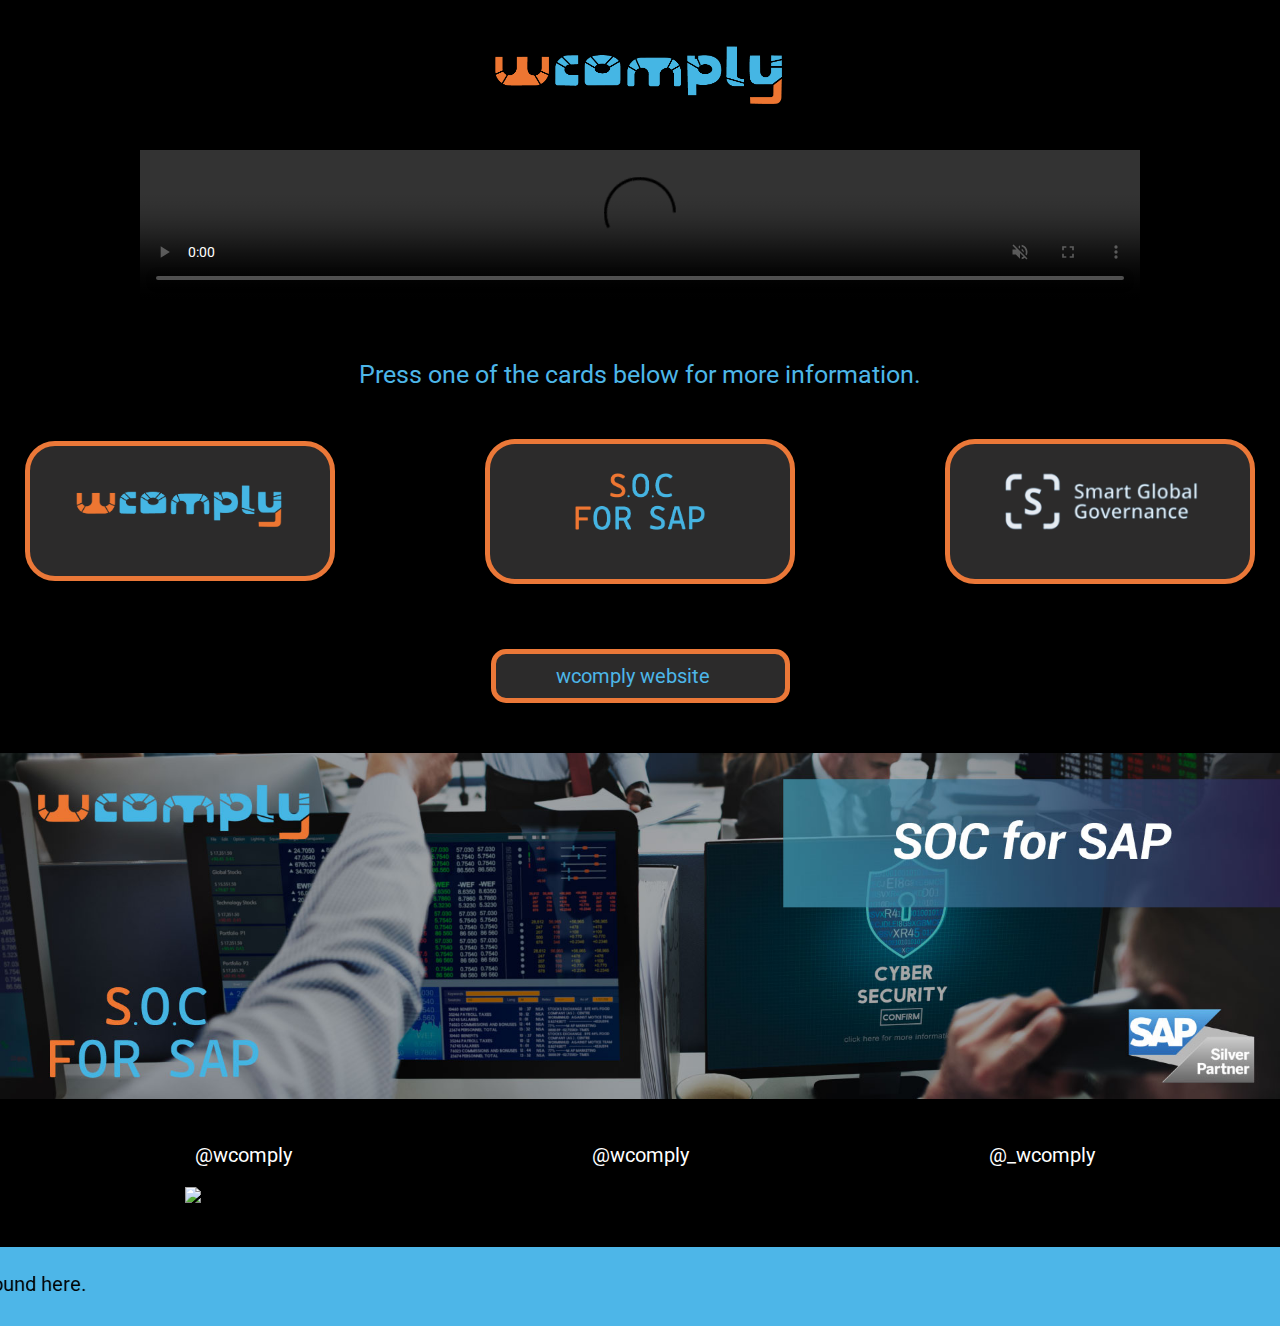
==== index.html @ 9191c25c "Add files via upload" ====
<!DOCTYPE html>
<html lang="en">

<head>
    <meta charset="UTF-8">
    <meta name="viewport" content="width=device-width, initial-scale=1.0">
    <link rel="stylesheet" href="style.css">
    <meta name="description" content="description">
    <link
        href="https://fonts.googleapis.com/css2?family=Roboto:ital,wght@0,100;0,300;0,400;0,500;0,700;0,900;1,100;1,300;1,400;1,500;1,700;1,900&display=swap"
        rel="stylesheet">
    <script src="https://kit.fontawesome.com/70430e7164.js" crossorigin="anonymous"></script>
    <title>Totem wcomply</title>
</head>

<body>
    <div id="logo"><img id="logo-wcomply" src="images/Logo-Wcomply-GT.png" alt="logo wcomply"></div>

    <div id="video">
        <video width="1000" height="auto" autoplay muted loop controls>
            <source src="video/wcomply - Applicative Cybersecurity.mp4" type="video/mp4" />
            Video presentation of wcomply
        </video>
    </div>

    <div id="information">
        <p>Press one of the cards below for more information.</p>
    </div>

    <div id="ensemble">
        <a href="page1.html" class="button">
            <div class="card">
                <img id="petit-logo" src="images/Logo-Wcomply-GT.png" alt="logo de l'entreprise wcomply">
                <i id="main" class="fa-regular fa-hand-pointer fa-2x"></i>
            </div>
        </a>

        <a href="page2.html" class="button">
            <div class="card">
                <img id="soc-for-sap" src="images/Logo-SOC-for-SAP.png" alt="Logo SOC for SAP">
                <i id="main" class="fa-regular fa-hand-pointer fa-2x" class="main"></i>
            </div>
        </a>

        <div class="card">
            <img id="Smart" src="images/Capture_d_écran_2024-02-02_112320-removebg-preview-V2.png"
                alt="logo Smart Global Governance">
            <i id="main" class="fa-regular fa-hand-pointer fa-2x"></i>
        </div>
    </div>

    <div id="element-site"><a id="site" href="https://www.wcomply.com" target="_blank">wcomply website &ensp;<i
                id="main" class="fa-regular fa-hand-pointer"></i></a></div>

    <div id="soc"><img src="images/SOC-for-SAP-Image.jpg" alt="affiche SOC for SAP"></div>

    <div id="reseaux">
        <div>
            <p class="reseaux-sociaux"><i class="fa-brands fa-linkedin fa-2x"></i> &ensp;@wcomply</p>
            <a href="fr.qr-code-generator.com/?gclid=Cj0KCQiA84CvBhCaARIsAMkAvkKLVULfkCTmPbAv_kMHEj_5Ii58D73Bj_RpgPVSOkYmbTxuQ96o7b0aAqBvEALw_wcB&campaignid=20806600009&adgroupid=&cpid=d7190422-d50c-4927-a14c-11da7155c34a&gad_source=1" border="0" style="cursor:default" rel="nofollow"></a><img class="QRcode" src="https://chart.googleapis.com/chart?cht=qr&chl=https%3A%2F%2Fwww.linkedin.com%2Fcompany%2Fwcomply%2F&chs=180x180&choe=UTF-8&chld=L|2">
        </div>
        <div>
            <p class="reseaux-sociaux"><i class="fa-brands fa-youtube fa-2x"></i> &ensp;@wcomply</p>
        </div>
        <div>
            <p class="reseaux-sociaux"><i class="fa-brands fa-square-x-twitter fa-2x"></i> &ensp;@_wcomply</p>
        </div>
    </div>

    <div class="element">
        <marquee behavior="scroll " direction="right" scrollamount="10">All the information you need about wcomply can
            be found here. &emsp; &emsp; &emsp; &emsp; &emsp; &emsp; &emsp; &emsp; &emsp; &emsp; &emsp; &emsp; &emsp;
            &emsp; &emsp; &emsp; &emsp; &emsp; &emsp; &emsp; &emsp; &emsp; &emsp; &emsp; &emsp; All the information you
            need about wcomply can be found here.</marquee>
    </div>
</body>

</html>
---- style.css ----
* {
    padding: 0px;
    margin: 0px;
    font-family: Roboto, sans-serif;
    background-color: black;
}

#logo {
    display: flex;
    justify-content: center;
    margin-top: 40px;
    margin-bottom: 40px;
}

#logo-wcomply {
    width: 300px;
    height: auto;
}

#video {
    display: flex;
    justify-content: center;
    background-color: black;
}

#information {
    font-family: Roboto, sans-serif;
    display: flex;
    justify-content: center;
    margin-top: 25px;
    color: #4db6e8;
    font-size: 25px;
    margin-top: 60px;
    margin-bottom: 50px;
}

.button {
    text-decoration: none;
}

#ensemble {
    display: flex;
    justify-content: center;
    align-items: center;
    justify-content: space-between;
    width: 100%;
    height: auto;
    margin: 40px;
    margin-left: auto;
    margin-right: auto;
}

#petit-logo {
    height: 50px;
    width: auto;
    margin-top: 10px;
    margin-bottom: 20px;
    background-color: #2c2b2b;
}

#soc-for-sap {
    height: 65px;
    width: auto;
    margin-bottom: 20px;
    background-color: #2c2b2b;
}

#Smart {
    height: 65px;
    width: auto;
    margin-bottom: 20px;
    background-color: #2c2b2b;
}

.card {
    width: 250px;
    height: auto;
    display: flex;
    flex-direction: column;
    align-items: center;
    background-color: #2c2b2b;
    padding: 25px;
    border: 5px solid #eb7838;
    border-radius: 30px;
    color: #4db6e8;
    margin-bottom: 25px;
    margin-left: 25px;
    margin-right: 25px;
}

.titre {
    margin-bottom: 20px;
    background-color: #2c2b2b;
}

#element-site {
    display: flex;
    justify-content: center;
}

#site {
    text-decoration: none;
    font-size: 20px;
    border: 5px solid #eb7838;
    border-radius: 15px;
    padding: 10px;
    padding-left: 60px;
    padding-right: 60px;
    color: #4db6e8;
    background-color: #2c2b2b;
}

#soc img {
    margin-top: 50px;
    width: 100%;
    height: auto;
}

#reseaux {
    display: flex;
    align-items: baseline;
    justify-content: space-around;
    margin: 40px;
}

.reseaux-sociaux {
    display: flex;
    align-items: center;
    font-size: 20px;
    color: #ffff;
}

.QRcode {
    width: 150px;
    margin-top: 20px;
}

i {
    color: #4db6e8;
}

.element {
    padding-top: 25px;
    padding-bottom: 25px;
    font-size: 20px;
    background-color: #4db6e8;
}

.element marquee {
    background-color: #4db6e8;
    color: black;
}   

#main {
    background-color: #2c2b2b;
}
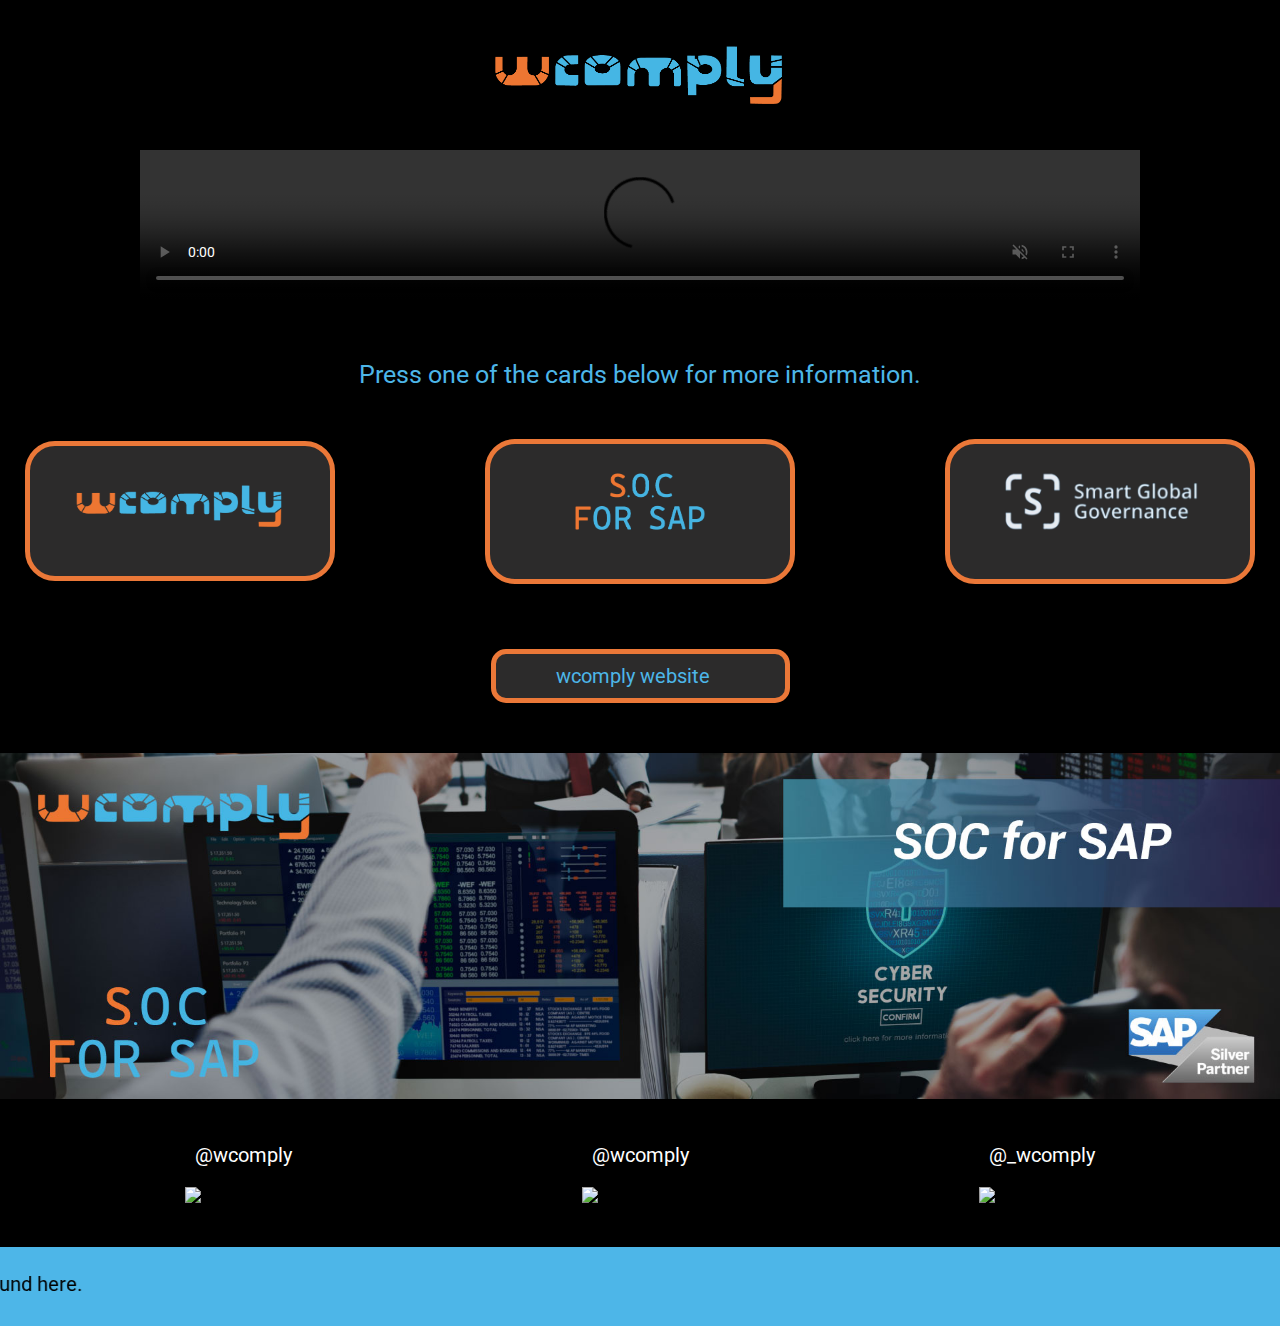
==== commit beb596e6: "Add files via upload" ====
--- a/index.html
+++ b/index.html
@@ -61,9 +61,11 @@
         </div>
         <div>
             <p class="reseaux-sociaux"><i class="fa-brands fa-youtube fa-2x"></i> &ensp;@wcomply</p>
+            <a href="fr.qr-code-generator.com/?gclid=Cj0KCQiA84CvBhCaARIsAMkAvkKLVULfkCTmPbAv_kMHEj_5Ii58D73Bj_RpgPVSOkYmbTxuQ96o7b0aAqBvEALw_wcB&campaignid=20806600009&adgroupid=&cpid=d7190422-d50c-4927-a14c-11da7155c34a&gad_source=1" border="0" style="cursor:default" rel="nofollow"><img class="QRcode" src="https://chart.googleapis.com/chart?cht=qr&chl=https%3A%2F%2Fwww.youtube.com%2F%40wcomply&chs=180x180&choe=UTF-8&chld=L|2"></a>
         </div>
         <div>
             <p class="reseaux-sociaux"><i class="fa-brands fa-square-x-twitter fa-2x"></i> &ensp;@_wcomply</p>
+            <img class="QRcode" src="https://chart.googleapis.com/chart?cht=qr&chl=https%3A%2F%2Ftwitter.com%2F_wcomply&chs=180x180&choe=UTF-8&chld=L|2" alt="qr code"><a href="fr.qr-code-generator.com/?gclid=Cj0KCQiA84CvBhCaARIsAMkAvkKLVULfkCTmPbAv_kMHEj_5Ii58D73Bj_RpgPVSOkYmbTxuQ96o7b0aAqBvEALw_wcB&campaignid=20806600009&adgroupid=&cpid=d7190422-d50c-4927-a14c-11da7155c34a&gad_source=1" border="0" style="cursor:default" rel="nofollow"></a>
         </div>
     </div>
 
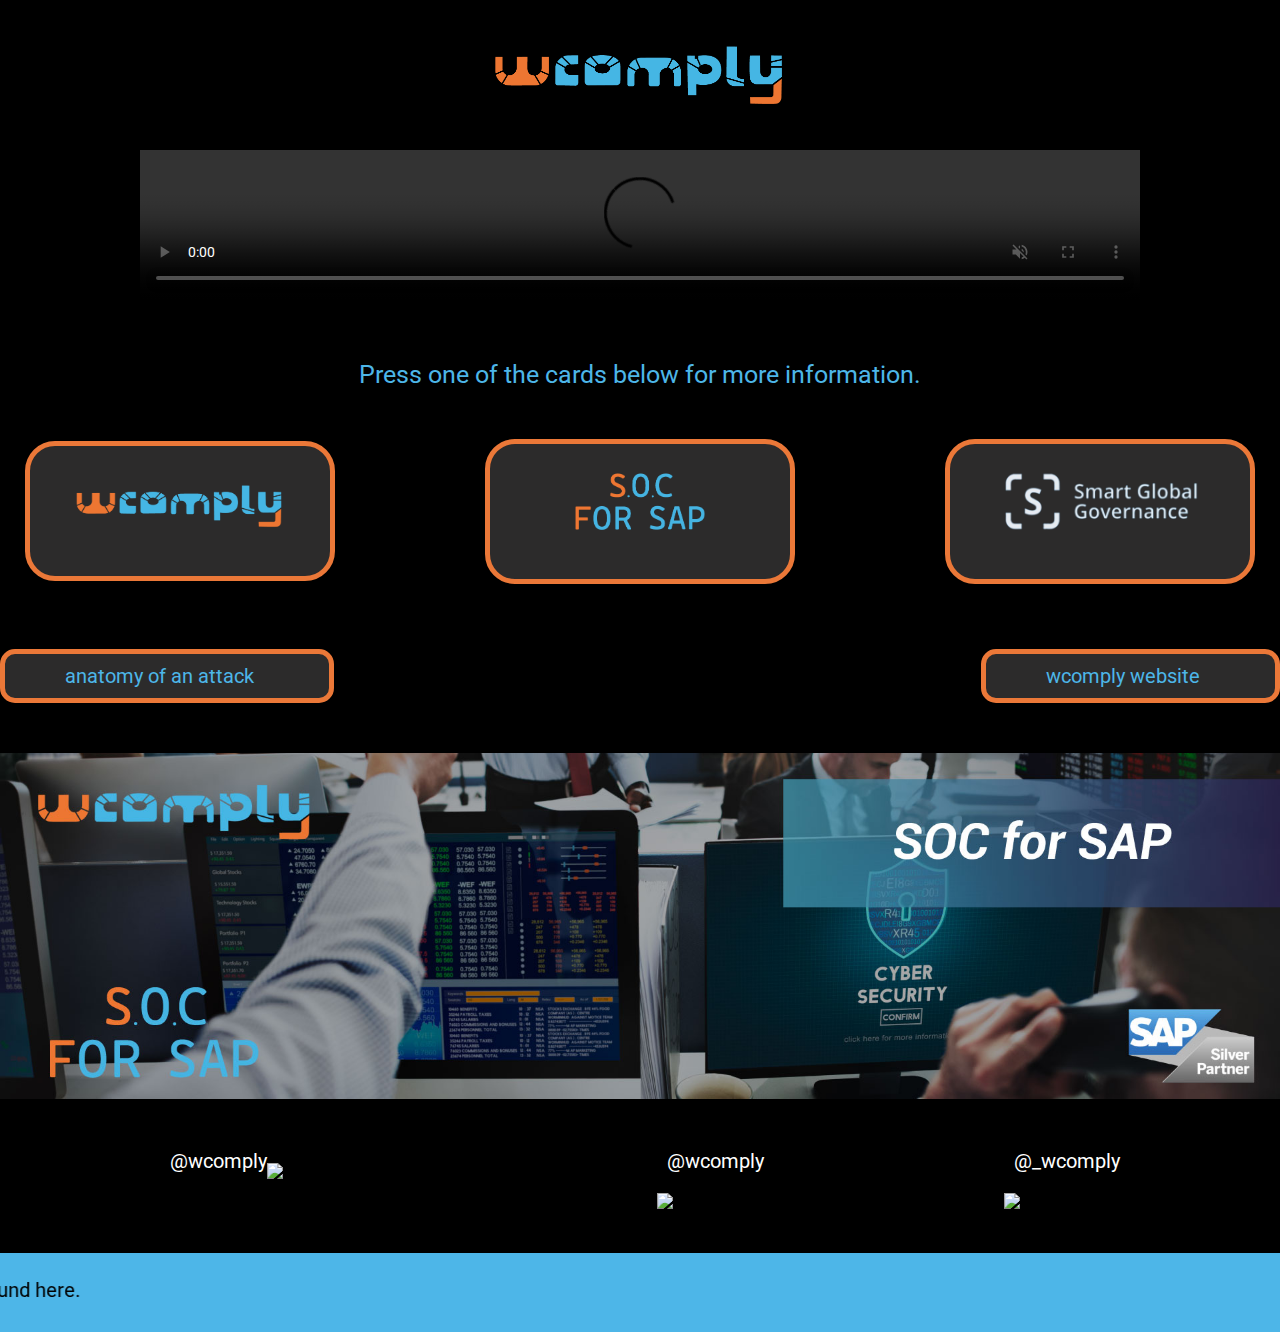
==== commit e00e02c9: "Add files via upload" ====
--- a/index.html
+++ b/index.html
@@ -49,13 +49,17 @@
         </div>
     </div>
 
-    <div id="element-site"><a id="site" href="https://www.wcomply.com" target="_blank">wcomply website &ensp;<i
-                id="main" class="fa-regular fa-hand-pointer"></i></a></div>
+    <div id="element-site">
+        <a id="anatomie" href="page4.html" target="_blank">anatomy of an attack &ensp;<i
+            id="main" class="fa-regular fa-hand-pointer"></i></a>
+        <a id="site" href="https://www.wcomply.com" target="_blank">wcomply website &ensp;<i
+                id="main" class="fa-regular fa-hand-pointer"></i></a>
+    </div>
 
     <div id="soc"><img src="images/SOC-for-SAP-Image.jpg" alt="affiche SOC for SAP"></div>
 
     <div id="reseaux">
-        <div>
+        <div class="reseaux-qrcode">
             <p class="reseaux-sociaux"><i class="fa-brands fa-linkedin fa-2x"></i> &ensp;@wcomply</p>
             <a href="fr.qr-code-generator.com/?gclid=Cj0KCQiA84CvBhCaARIsAMkAvkKLVULfkCTmPbAv_kMHEj_5Ii58D73Bj_RpgPVSOkYmbTxuQ96o7b0aAqBvEALw_wcB&campaignid=20806600009&adgroupid=&cpid=d7190422-d50c-4927-a14c-11da7155c34a&gad_source=1" border="0" style="cursor:default" rel="nofollow"></a><img class="QRcode" src="https://chart.googleapis.com/chart?cht=qr&chl=https%3A%2F%2Fwww.linkedin.com%2Fcompany%2Fwcomply%2F&chs=180x180&choe=UTF-8&chld=L|2">
         </div>
--- a/style.css
+++ b/style.css
@@ -96,9 +96,23 @@
 #element-site {
     display: flex;
     justify-content: center;
+    align-items: center;
+    justify-content: space-between;
 }
 
 #site {
+    text-decoration: none;
+    font-size: 20px;
+    border: 5px solid #eb7838;
+    border-radius: 15px;
+    padding: 10px;
+    padding-left: 60px;
+    padding-right: 60px;
+    color: #4db6e8;
+    background-color: #2c2b2b;
+}
+
+#anatomie {
     text-decoration: none;
     font-size: 20px;
     border: 5px solid #eb7838;
@@ -130,6 +144,12 @@
     color: #ffff;
 }
 
+.reseaux-qrcode {
+    display: flex;
+    align-items: center;
+    justify-content: center;
+}
+
 .QRcode {
     width: 150px;
     margin-top: 20px;
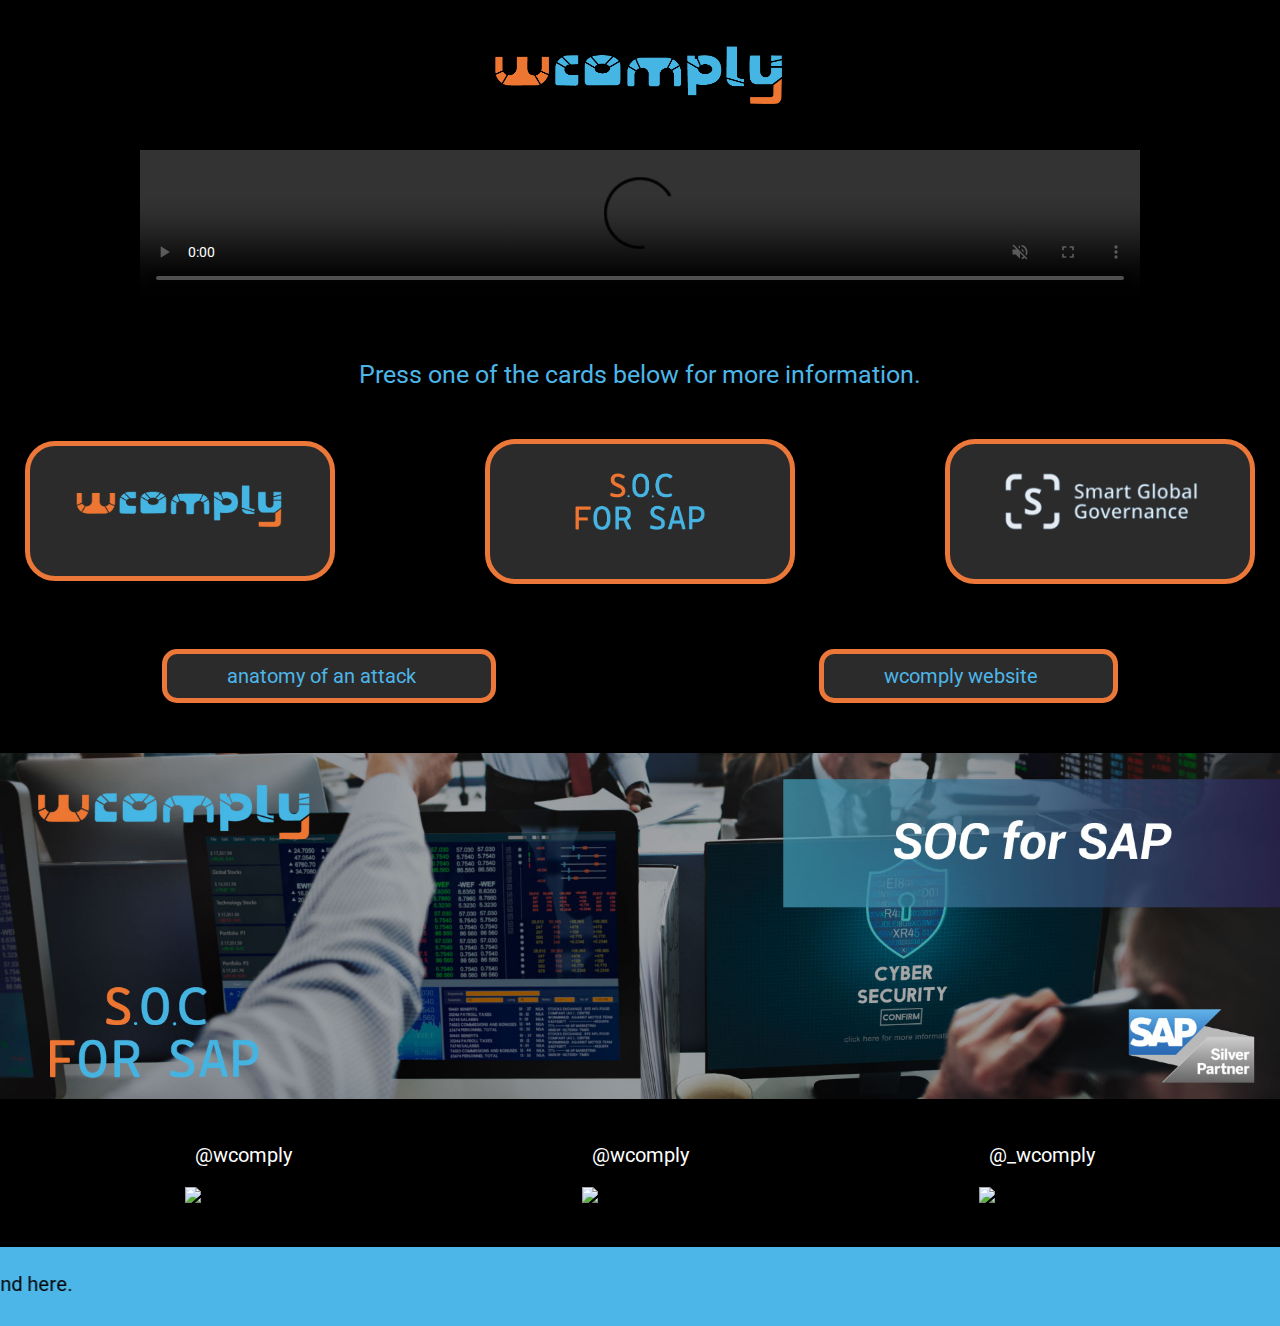
==== commit 7819fd1a: "Add files via upload" ====
--- a/index.html
+++ b/index.html
@@ -59,7 +59,7 @@
     <div id="soc"><img src="images/SOC-for-SAP-Image.jpg" alt="affiche SOC for SAP"></div>
 
     <div id="reseaux">
-        <div class="reseaux-qrcode">
+        <div>
             <p class="reseaux-sociaux"><i class="fa-brands fa-linkedin fa-2x"></i> &ensp;@wcomply</p>
             <a href="fr.qr-code-generator.com/?gclid=Cj0KCQiA84CvBhCaARIsAMkAvkKLVULfkCTmPbAv_kMHEj_5Ii58D73Bj_RpgPVSOkYmbTxuQ96o7b0aAqBvEALw_wcB&campaignid=20806600009&adgroupid=&cpid=d7190422-d50c-4927-a14c-11da7155c34a&gad_source=1" border="0" style="cursor:default" rel="nofollow"></a><img class="QRcode" src="https://chart.googleapis.com/chart?cht=qr&chl=https%3A%2F%2Fwww.linkedin.com%2Fcompany%2Fwcomply%2F&chs=180x180&choe=UTF-8&chld=L|2">
         </div>
--- a/style.css
+++ b/style.css
@@ -97,7 +97,9 @@
     display: flex;
     justify-content: center;
     align-items: center;
-    justify-content: space-between;
+    justify-content: space-around;
+    margin-left: auto;
+    margin-right: auto;
 }
 
 #site {
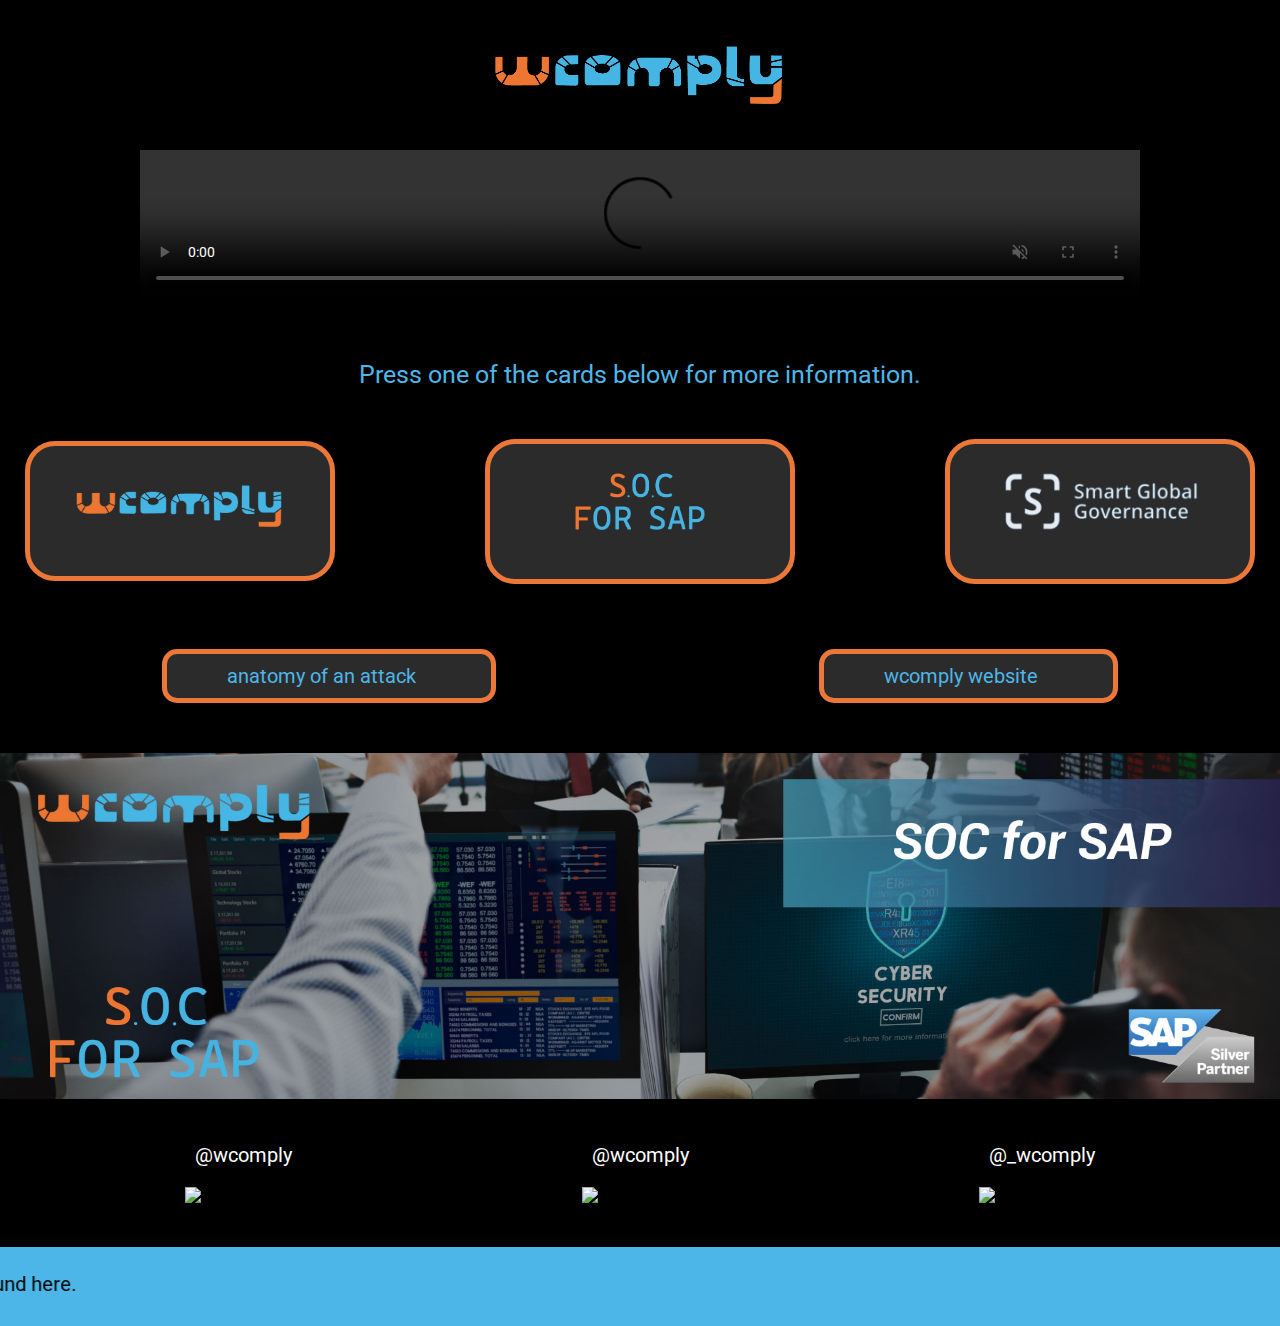
==== commit 309f2745: "Add files via upload" ====
--- a/index.html
+++ b/index.html
@@ -61,7 +61,7 @@
     <div id="reseaux">
         <div>
             <p class="reseaux-sociaux"><i class="fa-brands fa-linkedin fa-2x"></i> &ensp;@wcomply</p>
-            <a href="fr.qr-code-generator.com/?gclid=Cj0KCQiA84CvBhCaARIsAMkAvkKLVULfkCTmPbAv_kMHEj_5Ii58D73Bj_RpgPVSOkYmbTxuQ96o7b0aAqBvEALw_wcB&campaignid=20806600009&adgroupid=&cpid=d7190422-d50c-4927-a14c-11da7155c34a&gad_source=1" border="0" style="cursor:default" rel="nofollow"></a><img class="QRcode" src="https://chart.googleapis.com/chart?cht=qr&chl=https%3A%2F%2Fwww.linkedin.com%2Fcompany%2Fwcomply%2F&chs=180x180&choe=UTF-8&chld=L|2">
+            <a href="fr.qr-code-generator.com/?gclid=Cj0KCQiA84CvBhCaARIsAMkAvkKLVULfkCTmPbAv_kMHEj_5Ii58D73Bj_RpgPVSOkYmbTxuQ96o7b0aAqBvEALw_wcB&campaignid=20806600009&adgroupid=&cpid=d7190422-d50c-4927-a14c-11da7155c34a&gad_source=1" border="0" style="cursor:default" rel="nofollow"><img class="QRcode" src="https://chart.googleapis.com/chart?cht=qr&chl=https%3A%2F%2Fwww.linkedin.com%2Fcompany%2Fwcomply%2F&chs=180x180&choe=UTF-8&chld=L|2"></a>
         </div>
         <div>
             <p class="reseaux-sociaux"><i class="fa-brands fa-youtube fa-2x"></i> &ensp;@wcomply</p>
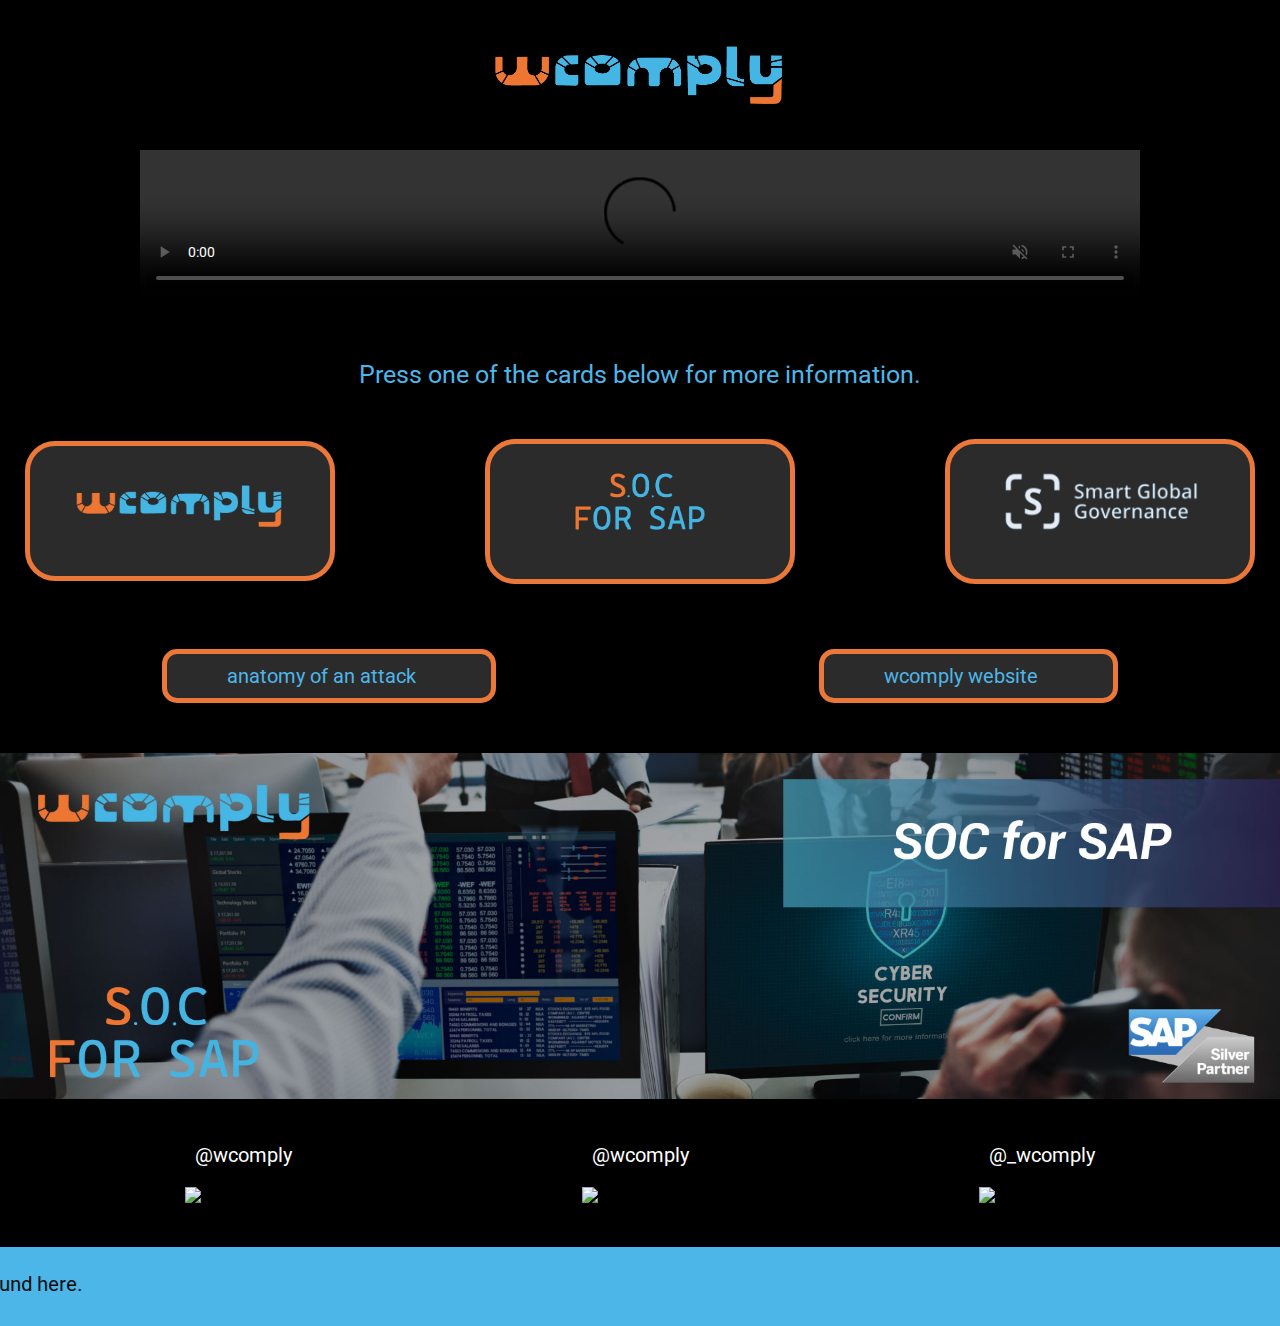
==== commit 5cd8a58d: "Add files via upload" ====
--- a/index.html
+++ b/index.html
@@ -52,7 +52,7 @@
     <div id="element-site">
         <a id="anatomie" href="page4.html" target="_blank">anatomy of an attack &ensp;<i
             id="main" class="fa-regular fa-hand-pointer"></i></a>
-        <a id="site" href="https://www.wcomply.com" target="_blank">wcomply website &ensp;<i
+        <a id="site" href="page5.html" target="_blank">wcomply website &ensp;<i
                 id="main" class="fa-regular fa-hand-pointer"></i></a>
     </div>
 
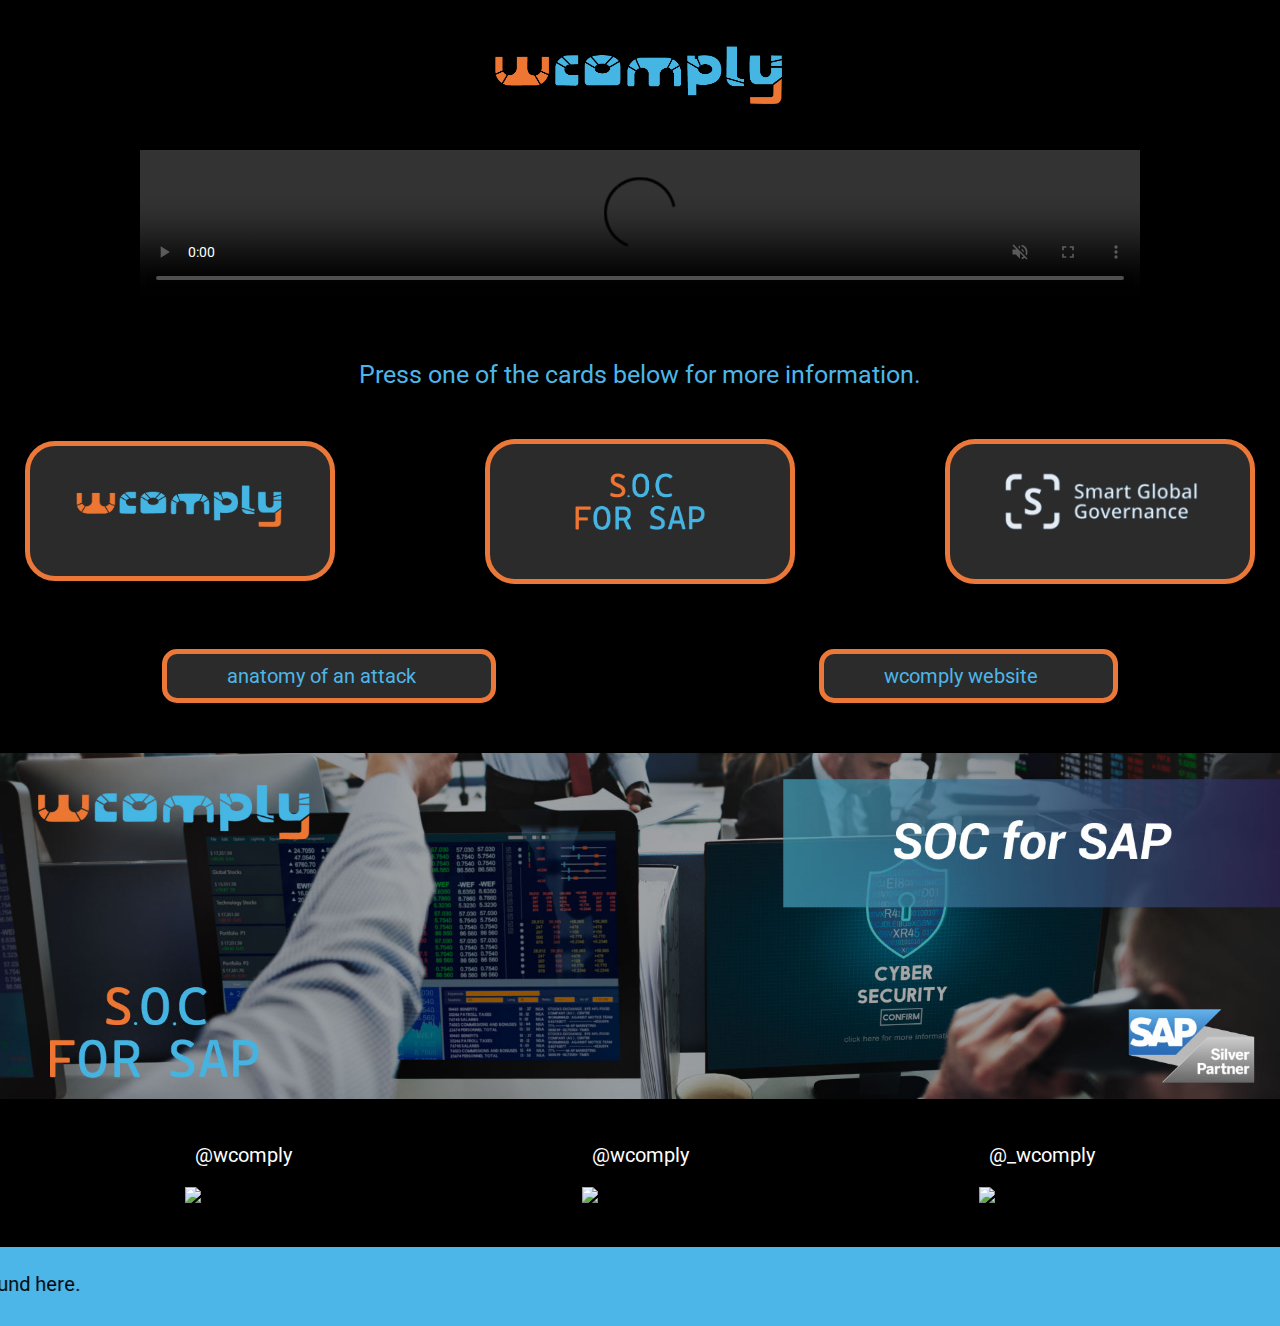
==== commit f8ad4fd9: "Add files via upload" ====
--- a/index.html
+++ b/index.html
@@ -52,7 +52,7 @@
     <div id="element-site">
         <a id="anatomie" href="page4.html" target="_blank">anatomy of an attack &ensp;<i
             id="main" class="fa-regular fa-hand-pointer"></i></a>
-        <a id="site" href="page5.html" target="_blank">wcomply website &ensp;<i
+        <a id="site" href="page5.html">wcomply website &ensp;<i
                 id="main" class="fa-regular fa-hand-pointer"></i></a>
     </div>
 
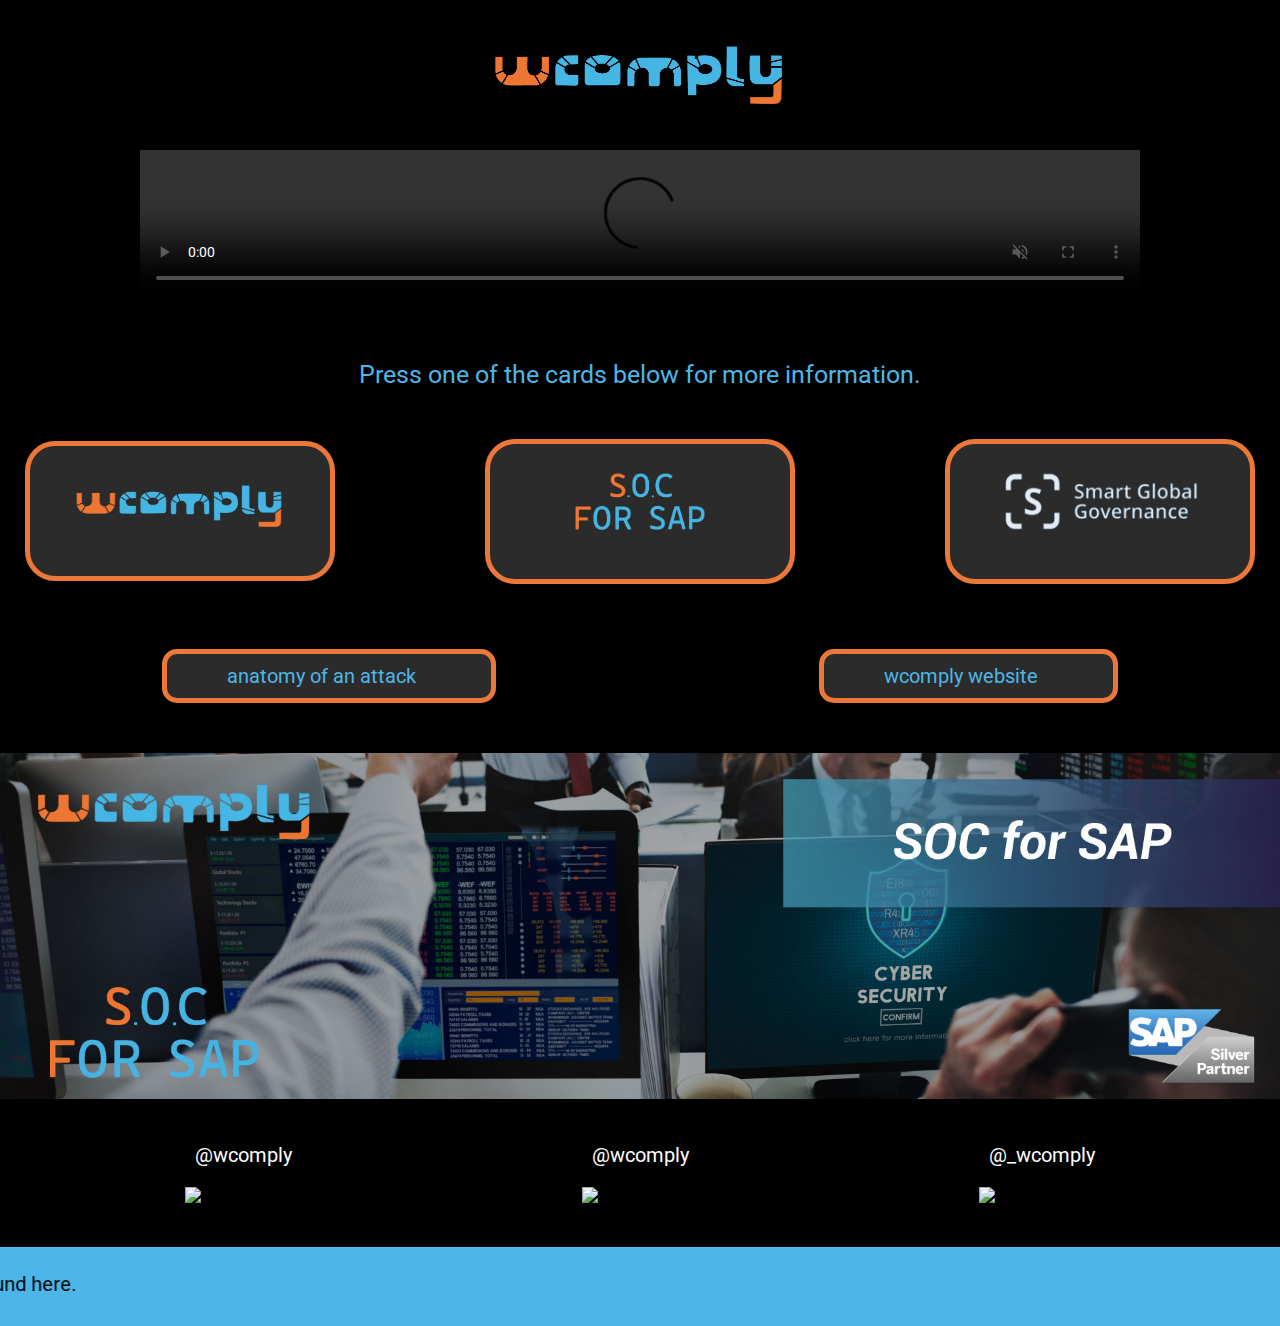
==== commit 3ea7a7f0: "Add files via upload" ====
--- a/index.html
+++ b/index.html
@@ -42,18 +42,19 @@
             </div>
         </a>
 
-        <div class="card">
-            <img id="Smart" src="images/Capture_d_écran_2024-02-02_112320-removebg-preview-V2.png"
-                alt="logo Smart Global Governance">
-            <i id="main" class="fa-regular fa-hand-pointer fa-2x"></i>
-        </div>
+        <a href="page3.html" class="button">
+            <div class="card">
+                <img id="Smart" src="images/Capture_d_écran_2024-02-02_112320-removebg-preview-V2.png"
+                    alt="logo Smart Global Governance">
+                <i id="main" class="fa-regular fa-hand-pointer fa-2x"></i>
+            </div>
+        </a>
     </div>
 
     <div id="element-site">
-        <a id="anatomie" href="page4.html" target="_blank">anatomy of an attack &ensp;<i
-            id="main" class="fa-regular fa-hand-pointer"></i></a>
-        <a id="site" href="page5.html">wcomply website &ensp;<i
-                id="main" class="fa-regular fa-hand-pointer"></i></a>
+        <a id="anatomie" href="page4.html" target="_blank">anatomy of an attack &ensp;<i id="main"
+                class="fa-regular fa-hand-pointer"></i></a>
+        <a id="site" href="page5.html">wcomply website &ensp;<i id="main" class="fa-regular fa-hand-pointer"></i></a>
     </div>
 
     <div id="soc"><img src="images/SOC-for-SAP-Image.jpg" alt="affiche SOC for SAP"></div>
@@ -61,15 +62,23 @@
     <div id="reseaux">
         <div>
             <p class="reseaux-sociaux"><i class="fa-brands fa-linkedin fa-2x"></i> &ensp;@wcomply</p>
-            <a href="fr.qr-code-generator.com/?gclid=Cj0KCQiA84CvBhCaARIsAMkAvkKLVULfkCTmPbAv_kMHEj_5Ii58D73Bj_RpgPVSOkYmbTxuQ96o7b0aAqBvEALw_wcB&campaignid=20806600009&adgroupid=&cpid=d7190422-d50c-4927-a14c-11da7155c34a&gad_source=1" border="0" style="cursor:default" rel="nofollow"><img class="QRcode" src="https://chart.googleapis.com/chart?cht=qr&chl=https%3A%2F%2Fwww.linkedin.com%2Fcompany%2Fwcomply%2F&chs=180x180&choe=UTF-8&chld=L|2"></a>
+            <a href="fr.qr-code-generator.com/?gclid=Cj0KCQiA84CvBhCaARIsAMkAvkKLVULfkCTmPbAv_kMHEj_5Ii58D73Bj_RpgPVSOkYmbTxuQ96o7b0aAqBvEALw_wcB&campaignid=20806600009&adgroupid=&cpid=d7190422-d50c-4927-a14c-11da7155c34a&gad_source=1"
+                border="0" style="cursor:default" rel="nofollow"><img class="QRcode"
+                    src="https://chart.googleapis.com/chart?cht=qr&chl=https%3A%2F%2Fwww.linkedin.com%2Fcompany%2Fwcomply%2F&chs=180x180&choe=UTF-8&chld=L|2"></a>
         </div>
         <div>
             <p class="reseaux-sociaux"><i class="fa-brands fa-youtube fa-2x"></i> &ensp;@wcomply</p>
-            <a href="fr.qr-code-generator.com/?gclid=Cj0KCQiA84CvBhCaARIsAMkAvkKLVULfkCTmPbAv_kMHEj_5Ii58D73Bj_RpgPVSOkYmbTxuQ96o7b0aAqBvEALw_wcB&campaignid=20806600009&adgroupid=&cpid=d7190422-d50c-4927-a14c-11da7155c34a&gad_source=1" border="0" style="cursor:default" rel="nofollow"><img class="QRcode" src="https://chart.googleapis.com/chart?cht=qr&chl=https%3A%2F%2Fwww.youtube.com%2F%40wcomply&chs=180x180&choe=UTF-8&chld=L|2"></a>
+            <a href="fr.qr-code-generator.com/?gclid=Cj0KCQiA84CvBhCaARIsAMkAvkKLVULfkCTmPbAv_kMHEj_5Ii58D73Bj_RpgPVSOkYmbTxuQ96o7b0aAqBvEALw_wcB&campaignid=20806600009&adgroupid=&cpid=d7190422-d50c-4927-a14c-11da7155c34a&gad_source=1"
+                border="0" style="cursor:default" rel="nofollow"><img class="QRcode"
+                    src="https://chart.googleapis.com/chart?cht=qr&chl=https%3A%2F%2Fwww.youtube.com%2F%40wcomply&chs=180x180&choe=UTF-8&chld=L|2"></a>
         </div>
         <div>
             <p class="reseaux-sociaux"><i class="fa-brands fa-square-x-twitter fa-2x"></i> &ensp;@_wcomply</p>
-            <img class="QRcode" src="https://chart.googleapis.com/chart?cht=qr&chl=https%3A%2F%2Ftwitter.com%2F_wcomply&chs=180x180&choe=UTF-8&chld=L|2" alt="qr code"><a href="fr.qr-code-generator.com/?gclid=Cj0KCQiA84CvBhCaARIsAMkAvkKLVULfkCTmPbAv_kMHEj_5Ii58D73Bj_RpgPVSOkYmbTxuQ96o7b0aAqBvEALw_wcB&campaignid=20806600009&adgroupid=&cpid=d7190422-d50c-4927-a14c-11da7155c34a&gad_source=1" border="0" style="cursor:default" rel="nofollow"></a>
+            <img class="QRcode"
+                src="https://chart.googleapis.com/chart?cht=qr&chl=https%3A%2F%2Ftwitter.com%2F_wcomply&chs=180x180&choe=UTF-8&chld=L|2"
+                alt="qr code"><a
+                href="fr.qr-code-generator.com/?gclid=Cj0KCQiA84CvBhCaARIsAMkAvkKLVULfkCTmPbAv_kMHEj_5Ii58D73Bj_RpgPVSOkYmbTxuQ96o7b0aAqBvEALw_wcB&campaignid=20806600009&adgroupid=&cpid=d7190422-d50c-4927-a14c-11da7155c34a&gad_source=1"
+                border="0" style="cursor:default" rel="nofollow"></a>
         </div>
     </div>
 
